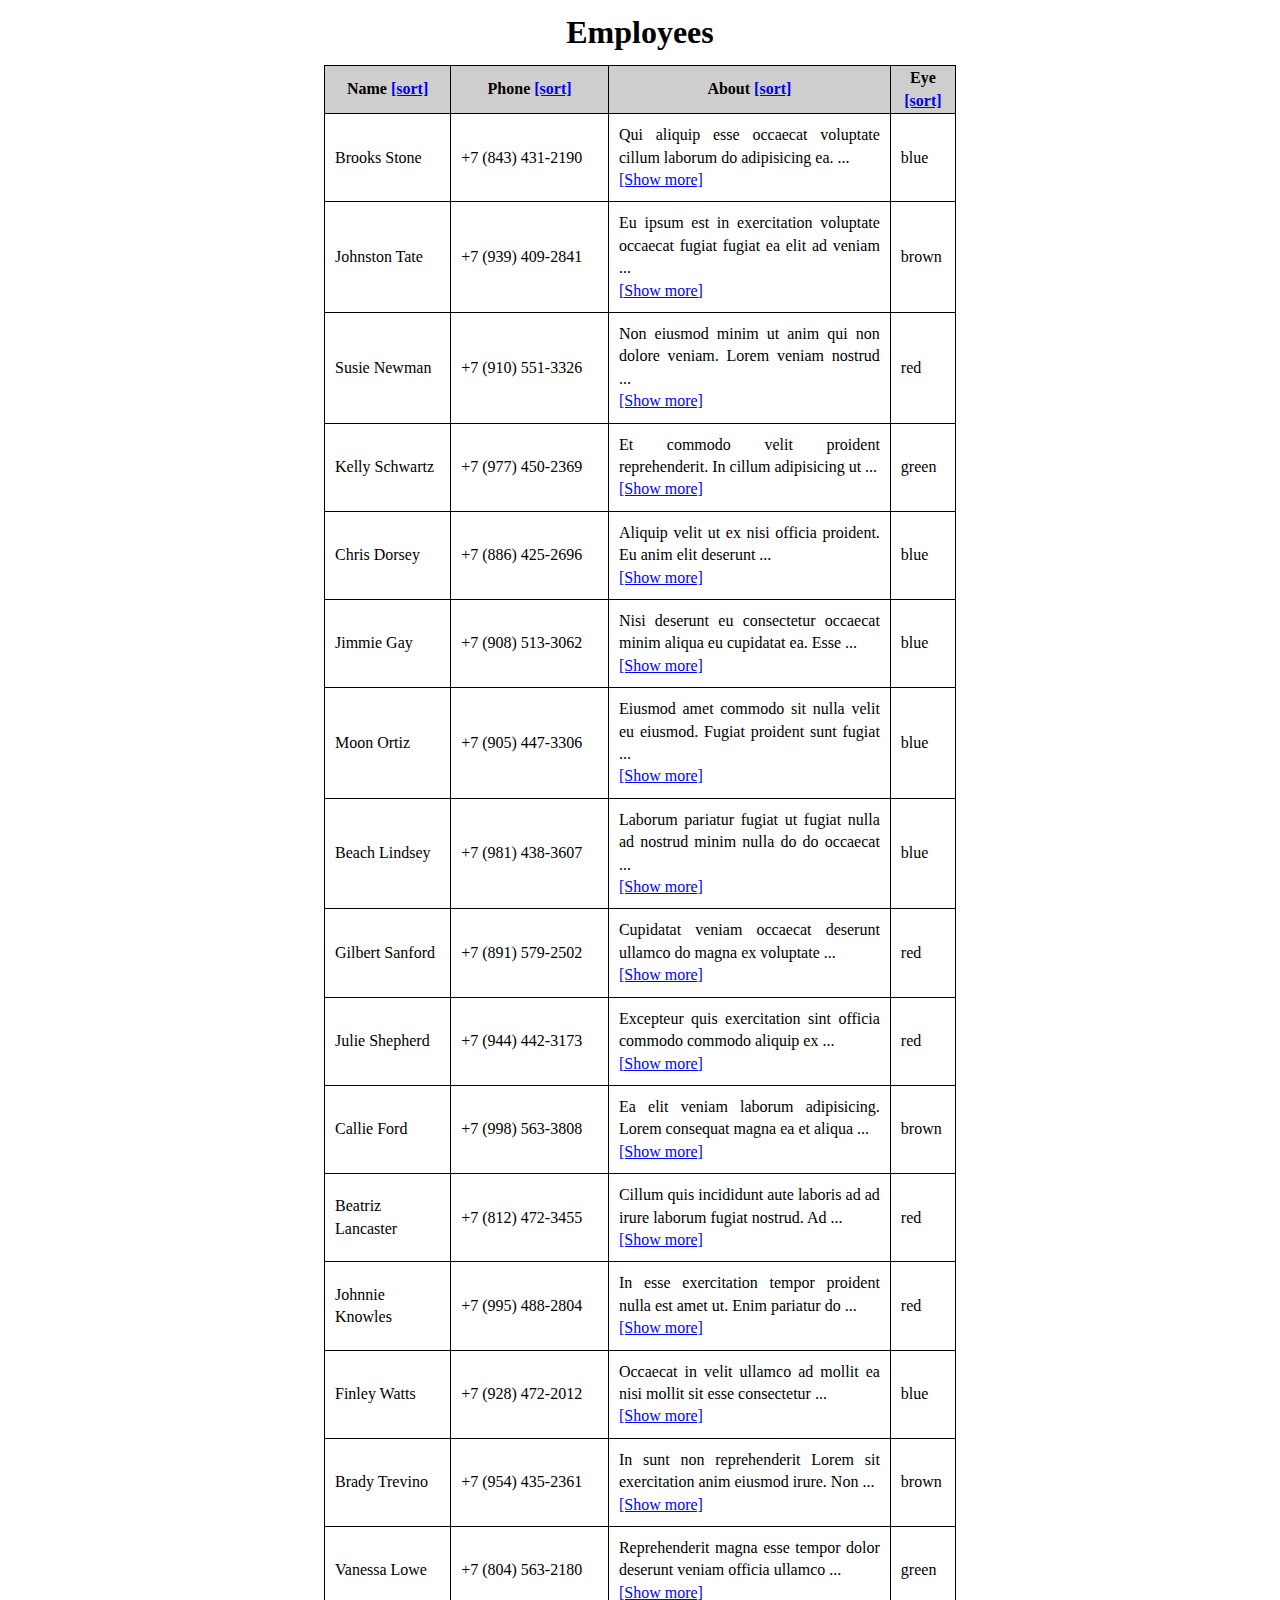
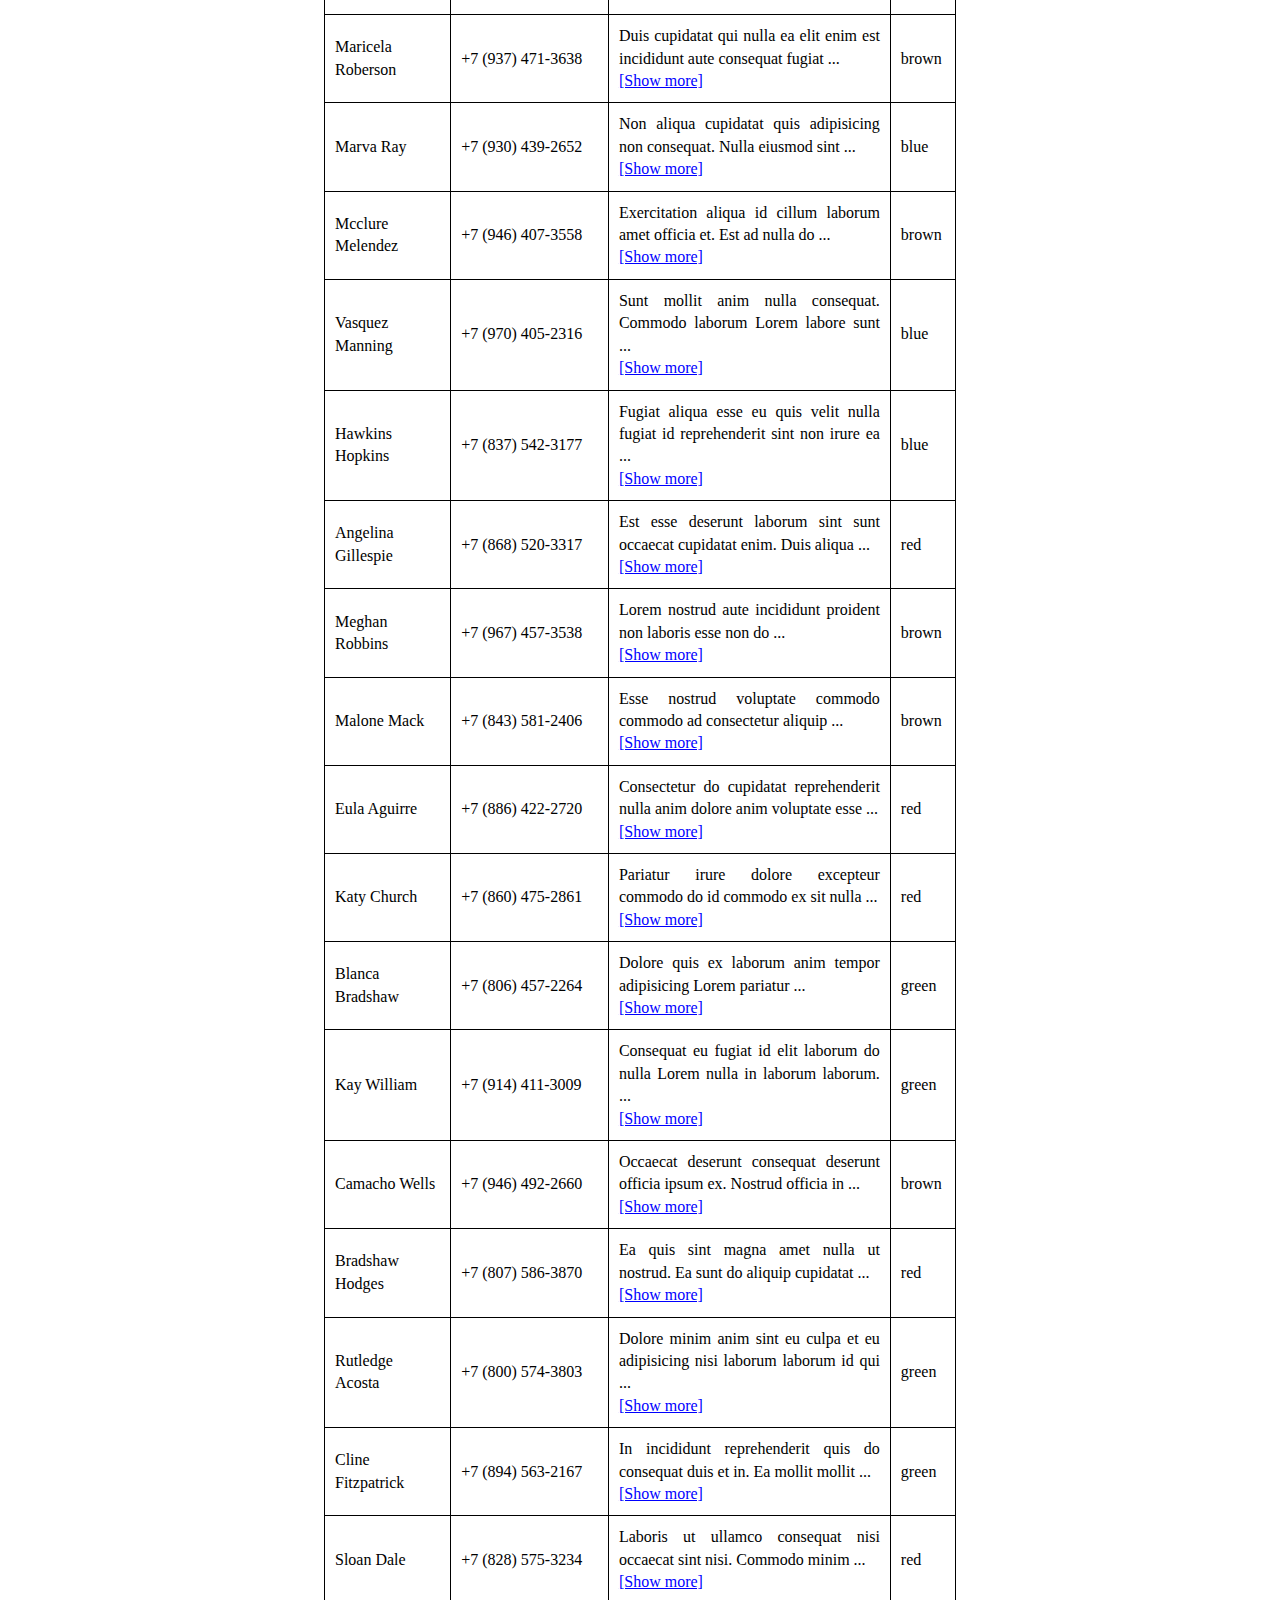
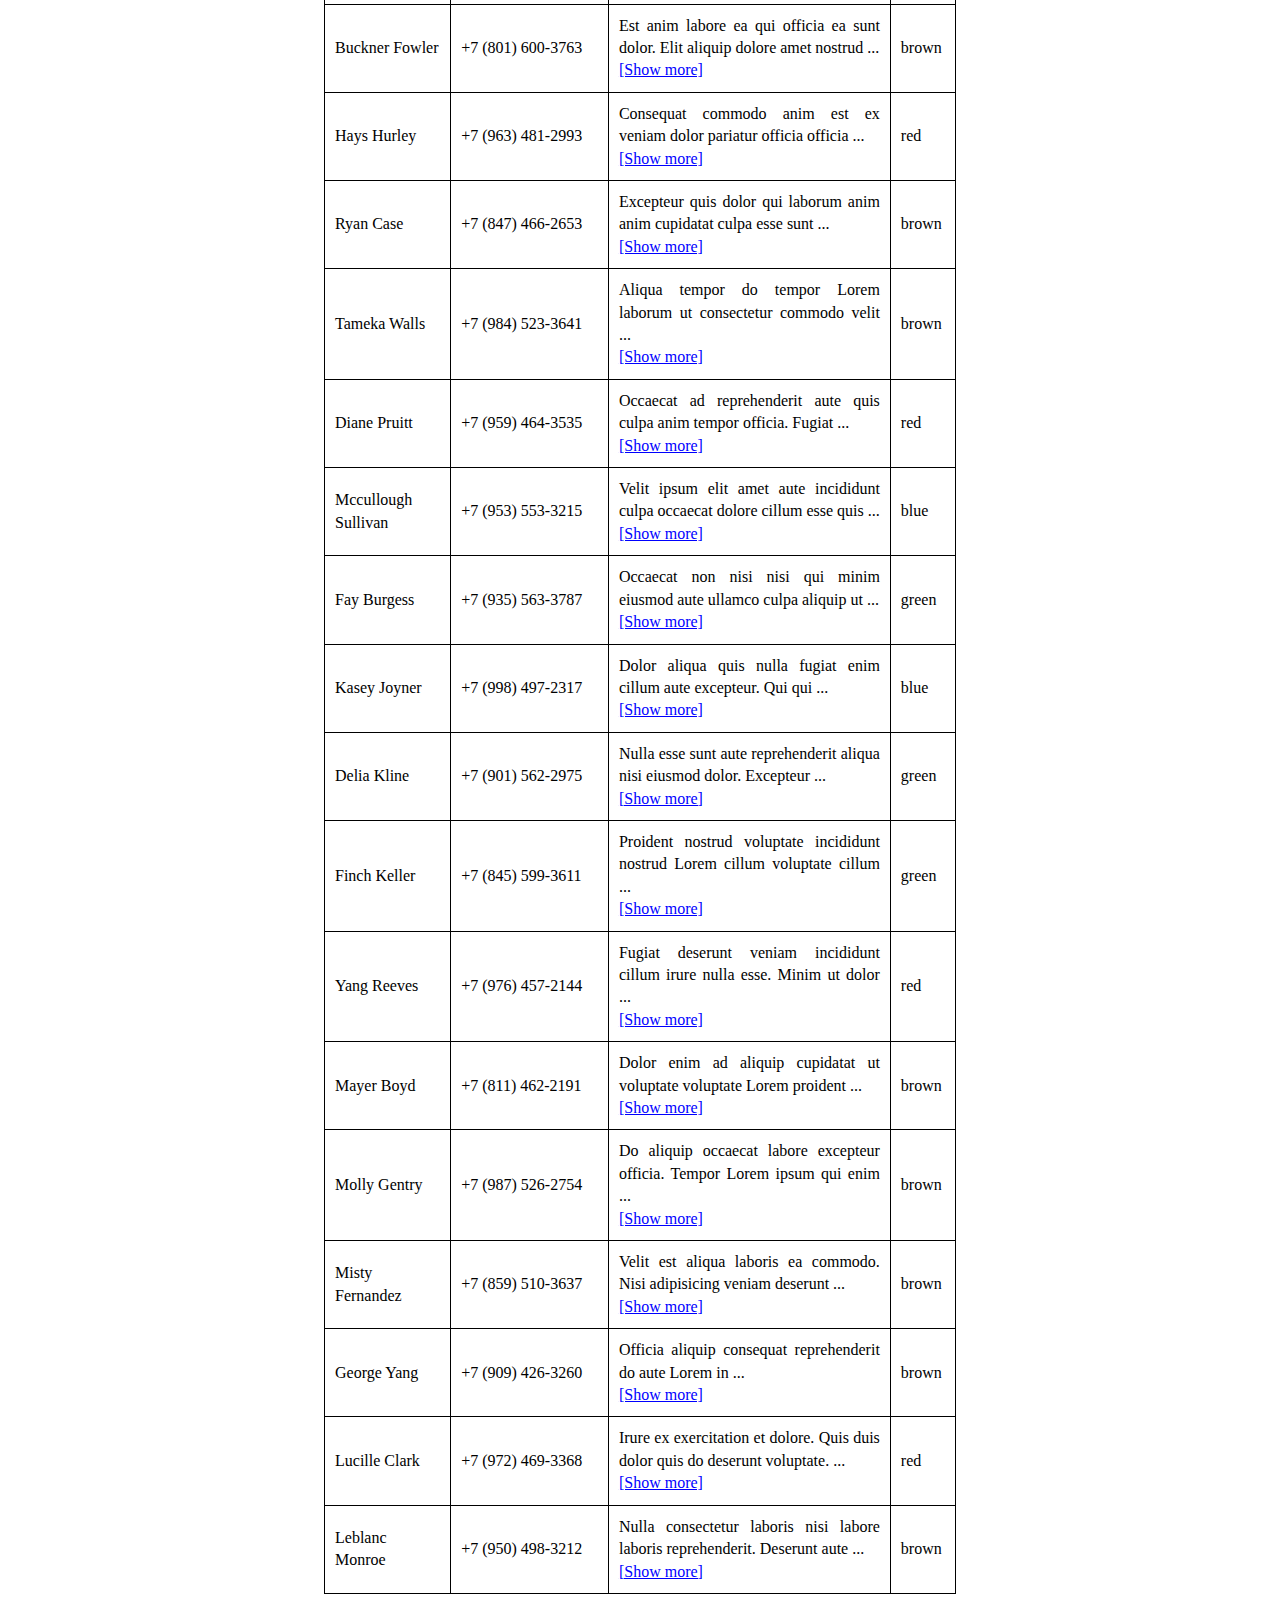
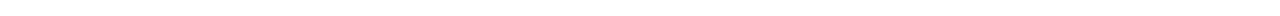
==== infotecs_test_task/index.htm @ b85315bf "initial commit" ====
<!DOCTYPE html>
<html>
<head>
    <title>Test</title>
    <script src="json_input.js"></script>
    <style>
        body {
            position: relative;
        }

        table, th, td {
            border: 1px solid black;
            border-collapse: collapse;
        }

        th {
            font-weight: bold;
            background-color: #cecece;
            text-align: center;
        }

        td {
            padding: 10px;
            text-align: justify;
        }

        td.about {
            position: relative;
        }

        html {
            --lh: 1.4rem;
            line-height: var(--lh);
        }

/* ----------------------------------------- */
/* Simple CSS Solution for truncated strings */
/* -----------------------------------------

        .truncate-overflow {
            --max-lines: 2;
            max-height: calc(var(--lh) * var(--max-lines));
            overflow: hidden;
        }

        .truncate-overflow::before {
            content: "...";
            position: absolute;
            bottom: 0;
            right: 0;
        }        

        .truncate-overflow::after {
            content: "";
            position: absolute;
            right: 0;
            width: 1rem;
            height: 1rem;
            background: white; 
        }
*/

    span.link {
        color: blue;
        text-decoration: underline;
    }

    span.link:hover {
        text-decoration: none;
        cursor: pointer;
    }
    
    #calculator {
        position: absolute;
        visibility: hidden;
        height: auto;
        width: auto;
        white-space: nowrap;
    }

    #editor {
        width: 20%;
        float: right;
        position: fixed;
        right: 0;
        top: 100px;
        background: rgba(255, 255, 255, 0.8);
        padding: 20px;
        border-radius: 10px;
        visibility: hidden;
        text-align: center;
        border: 1px solid orange
    }

    #container {
        position: relative;
        width: 50%;
        margin: 0 auto;
    }
    </style>
</head>
<body>
    <h1 align="center">Employees</h1>
    <div id="container"></div>
    <div id="editor"></div>
    <div id="calculator"></div>

    <!-- Scipt goes here -->
    <script>

    function renderTable(data, sort=null) {

        if (sort != null) {
            if (sort == 'name') {
                data = data.sort(function(a, b) {return a.name.firstName.localeCompare(b.name.firstName);} )
            }

            if (sort == 'phone') {
                data = data.sort(function(a, b) {return a.phone.localeCompare(b.phone);} )
            }

            if (sort == 'about') {
                data = data.sort(function(a, b) {return a.about.localeCompare(b.about);} )
            }

            if (sort == 'eyeColor') {
                data = data.sort(function(a, b) {return a.eyeColor.localeCompare(b.eyeColor);} )
            }
        }

        // get container element
        let container = document.querySelector('#container');

        // all html will be stored in html variable
        let html = '<table>';
        html += '<tr><th width="20%">Name <a href="#" onClick="renderTable(data, \'name\');">[sort]</a></th><th width="25%">Phone <a href="#" onClick="renderTable(data, \'phone\');">[sort]</a></th><th>About <a href="#" onClick="renderTable(data, \'about\');">[sort]</a></th><th>Eye <a href="#" onClick="renderTable(data, \'eyeColor\');">[sort]</a></th></tr>';
        for (let user of data) {
            html += 
                '<tr>' + 
                    '<td onClick="edit(this);">' + user.name.firstName + ' ' + user.name.lastName + '</td>' + 
                    '<td onClick="edit(this);">' + user.phone + '</td>' + 
                    '<td onClick="edit(this);" class="about"><p class="truncate-overflow">' + user.about + '</p></td>' + 
                    //'<td style="background-color: ' + user.eyeColor + '">' + user.eyeColor + '</td>' +
                    '<td onClick="edit(this);">' + user.eyeColor + '</td>' + 
                '</tr>';
        }

        // close table tag
        html += '</table>';

        // put html code into container element
        container.innerHTML = html;

        // srtip too long strings
        stripStrings();
    }

    function stopStringRender(str) {
        el = document.getElementById('calculator');
        td = document.getElementsByClassName('about')[0];
        stringsCounter = 1;
        tmp = '';
        partToShow = '';

        for (word of str.split(' ')) {
            tmp += word + ' ';
            el.textContent = tmp;
            // some magical pixel constant here-\/-
            if (el.clientWidth > td.clientWidth-35) {
                stringsCounter++;
                tmp = word;
                //el.textContent = tmp;
            }
            if (stringsCounter > 2) {
                break;
            }
            partToShow += word + ' ';
        }
        return partToShow + '...' + '<br><span class="link" onClick="showMore(this);">[Show more]</span>';
    }

    function stripStrings() {
        aboutSections = document.getElementsByClassName('about');

        for (userAbout of aboutSections) {
            userAbout.innerHTML = stopStringRender(userAbout.textContent);
        }
    }

    function showMore(element) {
        counter = getNum(element, document.getElementsByClassName('about'));
        neededSection.textContent = data[counter].about;
    }

    function getNum(element, pseudoParents) {
        counter = 0;
        neededSection = element.parentNode;
        for (currentSection of pseudoParents) {
            if (currentSection != neededSection) {
                counter++;
            } else {
                break;
            }
        }
        return counter;
    }

    function edit(element) {
        counter = getNum(element, document.getElementsByTagName('tr'));
        d = data[counter-1];
        editor = document.getElementById('editor');
        editor.style.visibility = 'visible';
        htmlForm = '<h3>Editor</h3><form><textarea>' + d.name.firstName + '</textarea>' + ' <br> ' + 
        '<textarea>' + d.name.lastName + '</textarea>' + ' <br> ' + 
        '<textarea>' + d.phone + '</textarea>' + ' <br> ' + 
        '<textarea>' + d.about + '</textarea>' + ' <br> ' + 
        '<textarea>' + d.eyeColor + '</textarea><br><input type="submit" value="Edit record"/></form>';
        editor.innerHTML = htmlForm;
    }

    renderTable(data);

    </script>

</body>
</html>
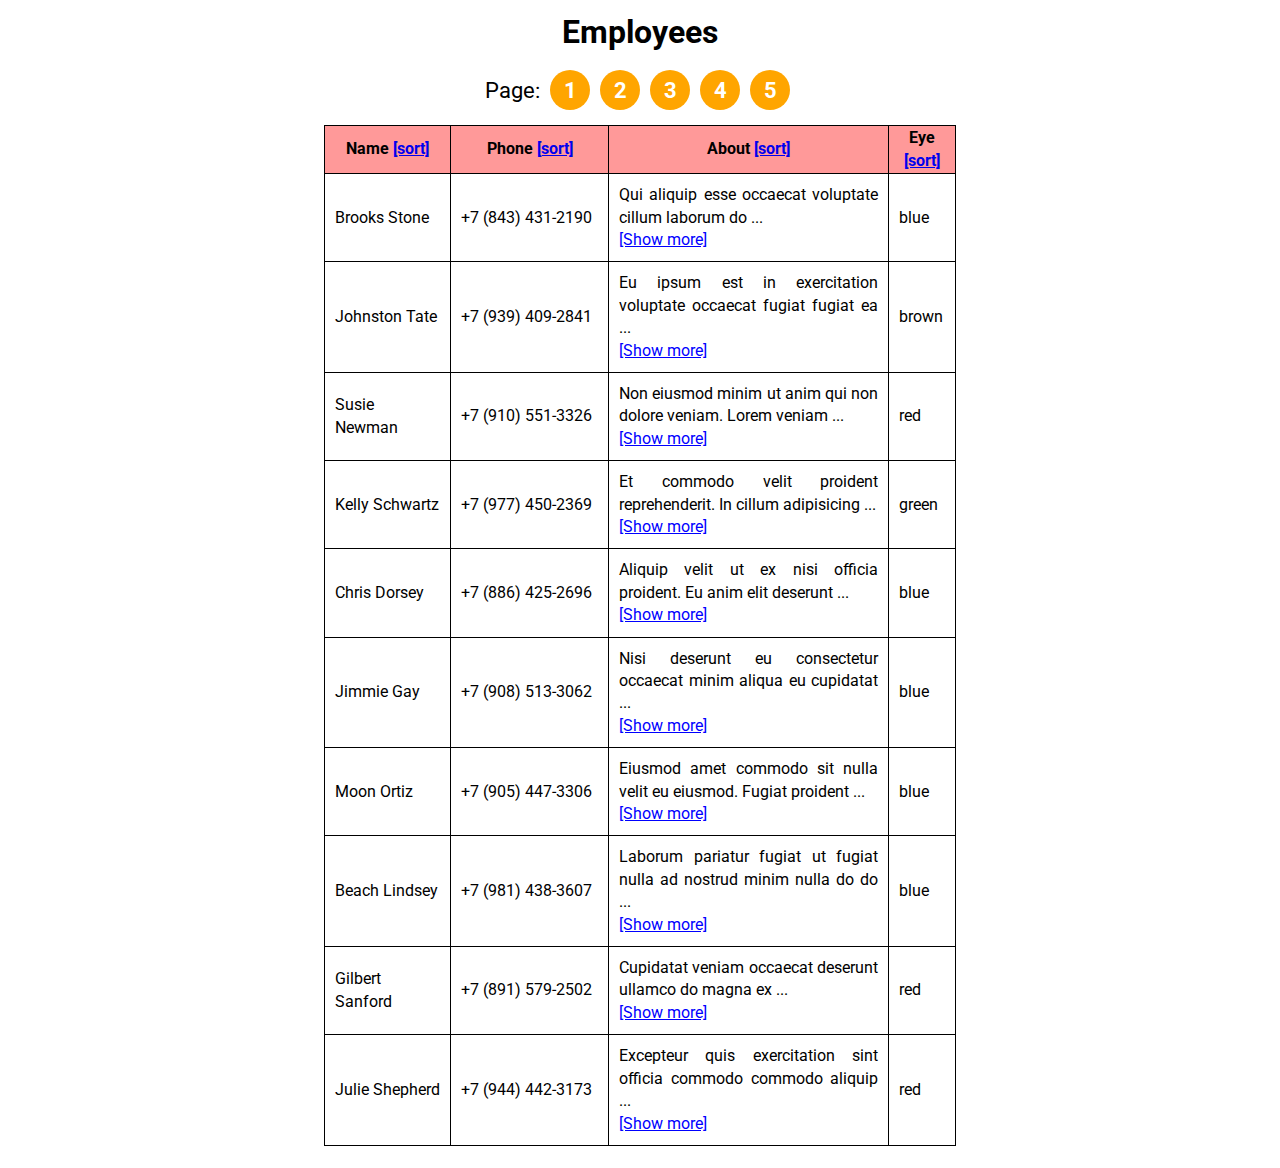
==== commit 94d8d267: "pagination, a bit of design" ====
--- a/infotecs_test_task/index.htm
+++ b/infotecs_test_task/index.htm
@@ -2,10 +2,15 @@
 <html>
 <head>
     <title>Test</title>
+    <link href="https://fonts.googleapis.com/css?family=Roboto" rel="stylesheet">
     <script src="json_input.js"></script>
+    <script>
+        renderTable(data.slice(1, 11));
+    </script>
     <style>
         body {
             position: relative;
+            font-family: 'Roboto', sans-serif;
         }
 
         table, th, td {
@@ -15,7 +20,7 @@
 
         th {
             font-weight: bold;
-            background-color: #cecece;
+            background-color: #ff9999;
             text-align: center;
         }
 
@@ -97,6 +102,28 @@
         width: 50%;
         margin: 0 auto;
     }
+
+    #navigator {
+        margin: 0 auto;
+        margin-bottom: 10px;
+        text-align: center;
+        font-size: 140%;
+    }
+
+    .paginator {
+        display: inline-block;
+        margin: 5px;
+        border-radius: 30px;
+        width: 30px;
+        height: 30px;
+        line-height: 30px;
+        text-align: center;
+        cursor: pointer;
+        padding: 5px;
+        background: orange;
+        color: white;
+        font-weight: bold;
+    }
     </style>
 </head>
 <body>
@@ -108,6 +135,8 @@
     <!-- Scipt goes here -->
     <script>
 
+    let originalData = data;
+
     function renderTable(data, sort=null) {
 
         if (sort != null) {
@@ -126,6 +155,7 @@
             if (sort == 'eyeColor') {
                 data = data.sort(function(a, b) {return a.eyeColor.localeCompare(b.eyeColor);} )
             }
+            data = data.slice(0, 10);
         }
 
         // get container element
@@ -148,6 +178,22 @@
         // close table tag
         html += '</table>';
 
+        nav = '<div id="navigator">Page: ';
+
+        perPage = 10;
+        pagesNum = Math.floor(originalData.length/perPage);
+
+        for (var i=0; i<pagesNum; i++) {
+            // 0, 10; 10, 20, 20, 30 
+            nav += '<div class="paginator" onClick="renderTable(data.slice(' + i*perPage + ',' + 
+                perPage*(i+1) + '));">' + (i+1) + '</div>';
+        }
+
+        nav += '</div>';
+
+        html = nav + html;
+        //alert(nav);
+
         // put html code into container element
         container.innerHTML = html;
 
@@ -165,6 +211,7 @@
         for (word of str.split(' ')) {
             tmp += word + ' ';
             el.textContent = tmp;
+            // HOW THE FUCK IS THIS WORKS?
             // some magical pixel constant here-\/-
             if (el.clientWidth > td.clientWidth-35) {
                 stringsCounter++;
@@ -218,7 +265,7 @@
         editor.innerHTML = htmlForm;
     }
 
-    renderTable(data);
+    renderTable(data.slice(0, 10));
 
     </script>
 
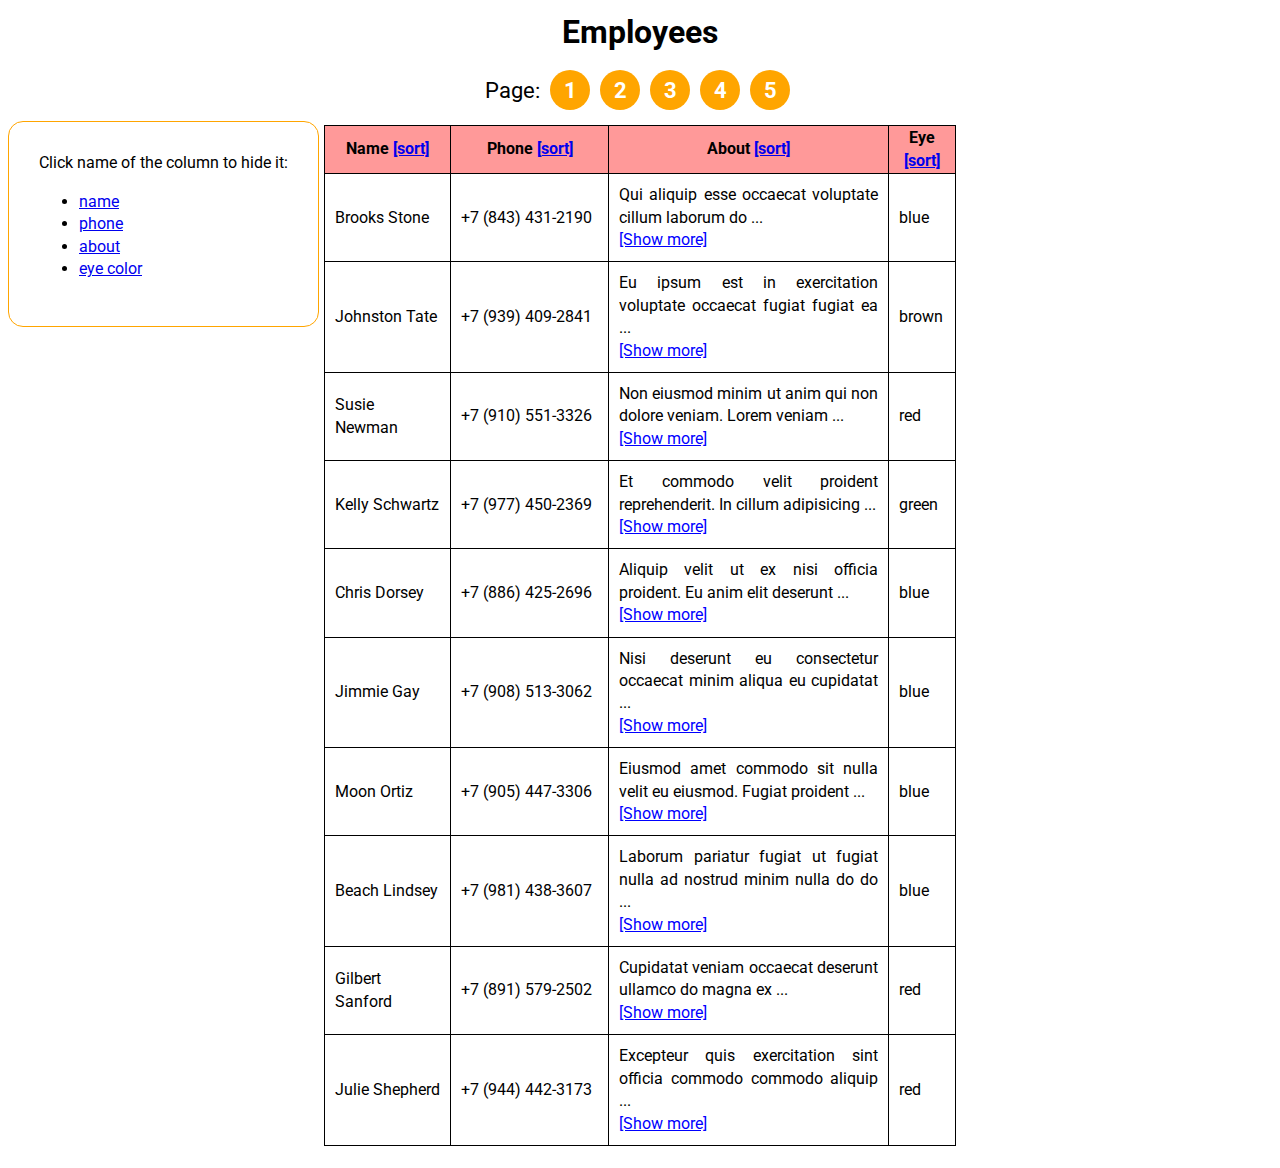
==== commit 8a812675: "hiding columns" ====
--- a/infotecs_test_task/index.htm
+++ b/infotecs_test_task/index.htm
@@ -29,7 +29,7 @@
             text-align: justify;
         }
 
-        td.about {
+        td.aboutContent {
             position: relative;
         }
 
@@ -87,14 +87,15 @@
         width: 20%;
         float: right;
         position: fixed;
-        right: 0;
         top: 100px;
+        right: 15px;
+        top: 120px;
         background: rgba(255, 255, 255, 0.8);
         padding: 20px;
         border-radius: 10px;
         visibility: hidden;
         text-align: center;
-        border: 1px solid orange
+        border: 1px solid orange;
     }
 
     #container {
@@ -124,10 +125,28 @@
         color: white;
         font-weight: bold;
     }
+
+    #hider {
+        position: absolute;
+        left: 0;
+        top: 100px;
+        border: 1px solid orange;
+        padding: 30px;
+        border-radius: 15px;
+    }
     </style>
 </head>
 <body>
     <h1 align="center">Employees</h1>
+    <div id="hider">
+        Click name of the column to hide it:<br>
+        <ul>
+            <li class="name"><a href="#" onClick="hideSection('name');">name</a></li>
+            <li class="phone" ><a href="#" onClick="hideSection('phone');">phone</a></li>
+            <li class="aboutHeader" ><a href="#" onClick="hideSection('aboutHeader'); hideSection('aboutContent');">about</a></li>
+            <li class="eyeColor" ><a href="#" onClick="hideSection('eyeColor');">eye color</a></li>
+        </ul>
+    </div>
     <div id="container"></div>
     <div id="editor"></div>
     <div id="calculator"></div>
@@ -163,15 +182,15 @@
 
         // all html will be stored in html variable
         let html = '<table>';
-        html += '<tr><th width="20%">Name <a href="#" onClick="renderTable(data, \'name\');">[sort]</a></th><th width="25%">Phone <a href="#" onClick="renderTable(data, \'phone\');">[sort]</a></th><th>About <a href="#" onClick="renderTable(data, \'about\');">[sort]</a></th><th>Eye <a href="#" onClick="renderTable(data, \'eyeColor\');">[sort]</a></th></tr>';
+        html += '<tr><th class="name" width="20%">Name <a href="#" onClick="renderTable(data, \'name\');">[sort]</a></th><th class="phone" width="25%">Phone <a href="#" onClick="renderTable(data, \'phone\');">[sort]</a></th><th class="aboutHeader">About <a href="#" onClick="renderTable(data, \'about\');">[sort]</a></th><th class="eyeColor">Eye <a href="#" onClick="renderTable(data, \'eyeColor\');">[sort]</a></th></tr>';
         for (let user of data) {
             html += 
                 '<tr>' + 
-                    '<td onClick="edit(this);">' + user.name.firstName + ' ' + user.name.lastName + '</td>' + 
-                    '<td onClick="edit(this);">' + user.phone + '</td>' + 
-                    '<td onClick="edit(this);" class="about"><p class="truncate-overflow">' + user.about + '</p></td>' + 
+                    '<td class="name" onClick="edit(this);">' + user.name.firstName + ' ' + user.name.lastName + '</td>' + 
+                    '<td class="phone" onClick="edit(this);">' + user.phone + '</td>' + 
+                    '<td class="aboutContent" onClick="edit(this);" class="about"><p class="truncate-overflow">' + user.about + '</p></td>' + 
                     //'<td style="background-color: ' + user.eyeColor + '">' + user.eyeColor + '</td>' +
-                    '<td onClick="edit(this);">' + user.eyeColor + '</td>' + 
+                    '<td class="eyeColor" onClick="edit(this);">' + user.eyeColor + '</td>' + 
                 '</tr>';
         }
 
@@ -203,7 +222,7 @@
 
     function stopStringRender(str) {
         el = document.getElementById('calculator');
-        td = document.getElementsByClassName('about')[0];
+        td = document.getElementsByClassName('aboutContent')[0];
         stringsCounter = 1;
         tmp = '';
         partToShow = '';
@@ -227,7 +246,7 @@
     }
 
     function stripStrings() {
-        aboutSections = document.getElementsByClassName('about');
+        aboutSections = document.getElementsByClassName('aboutContent');
 
         for (userAbout of aboutSections) {
             userAbout.innerHTML = stopStringRender(userAbout.textContent);
@@ -235,7 +254,7 @@
     }
 
     function showMore(element) {
-        counter = getNum(element, document.getElementsByClassName('about'));
+        counter = getNum(element, document.getElementsByClassName('aboutContent'));
         neededSection.textContent = data[counter].about;
     }
 
@@ -265,6 +284,16 @@
         editor.innerHTML = htmlForm;
     }
 
+    //todo: also add showing section
+    function hideSection(section) {
+        elements = document.getElementsByClassName(section);
+        for (let el of elements) {
+            el.style.display = 'none';
+        }
+    }
+
+    // showHideSection('phone');
+
     renderTable(data.slice(0, 10));
 
     </script>
